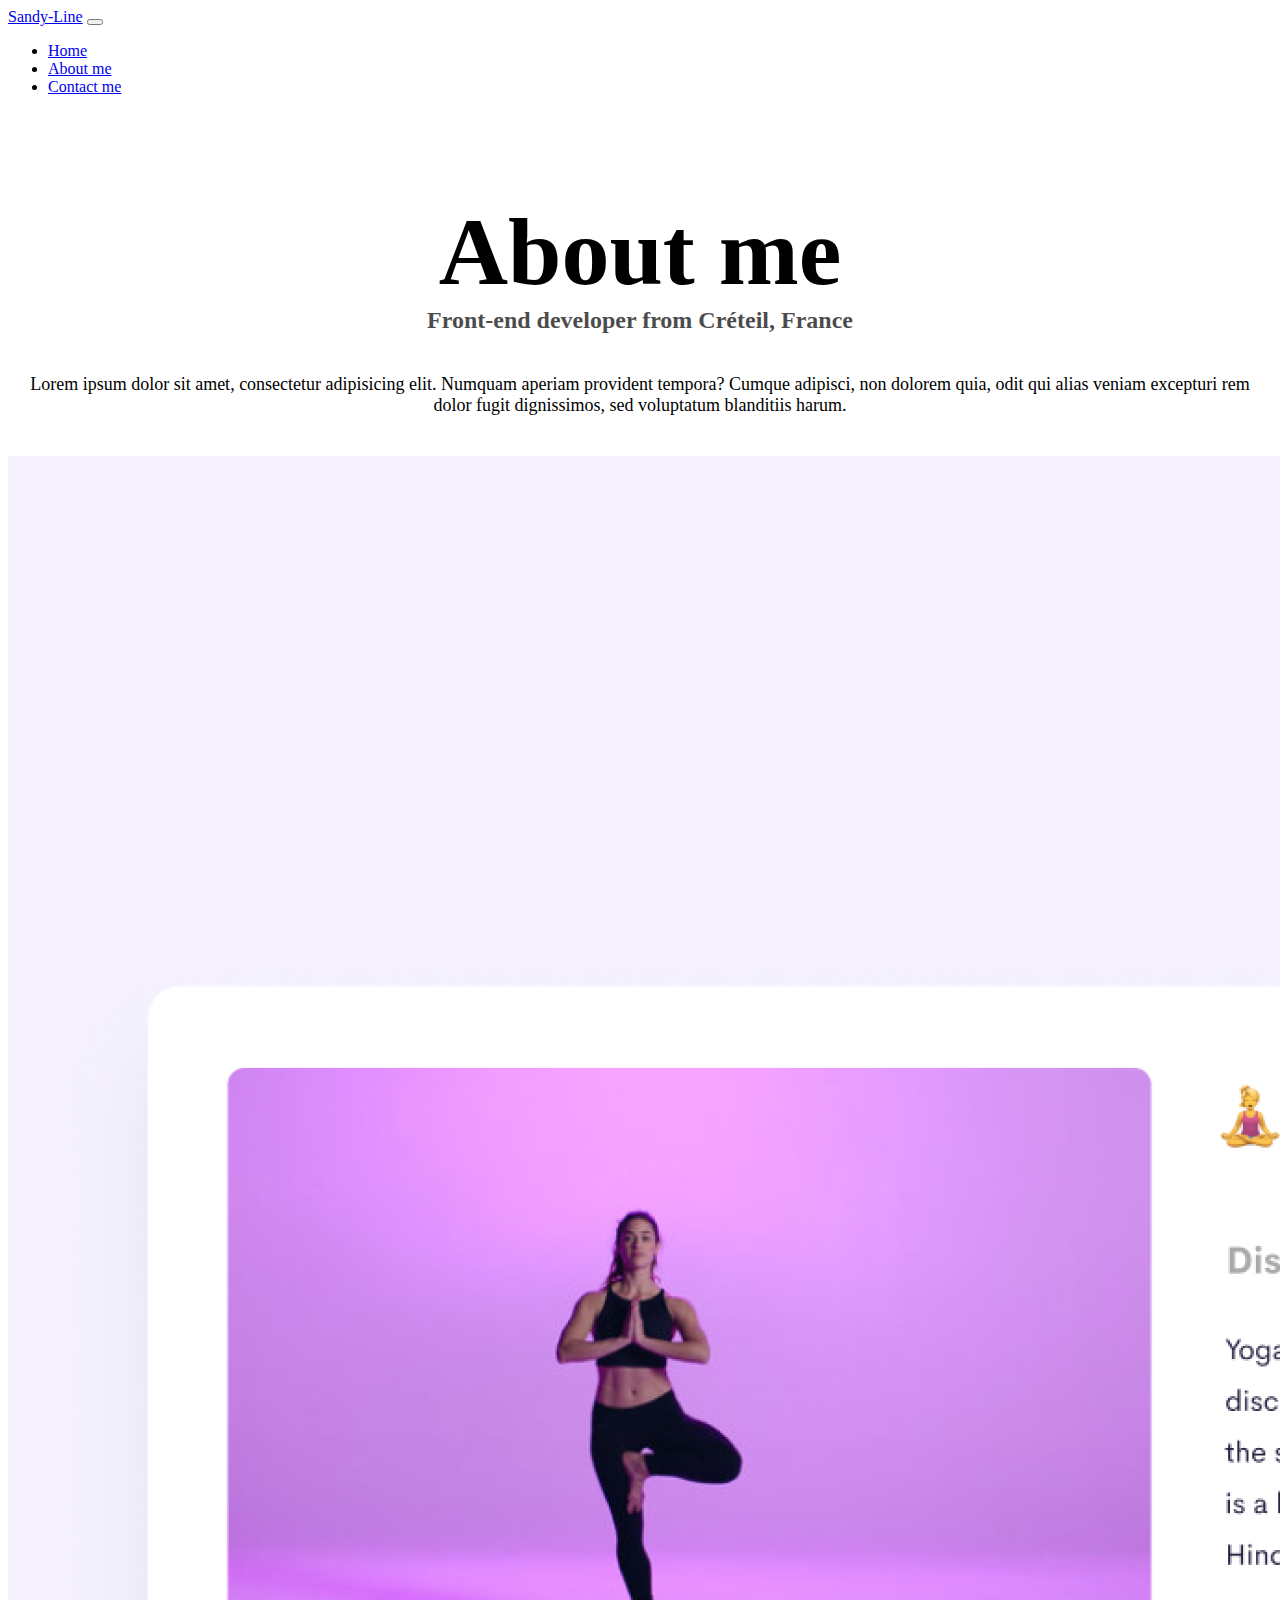
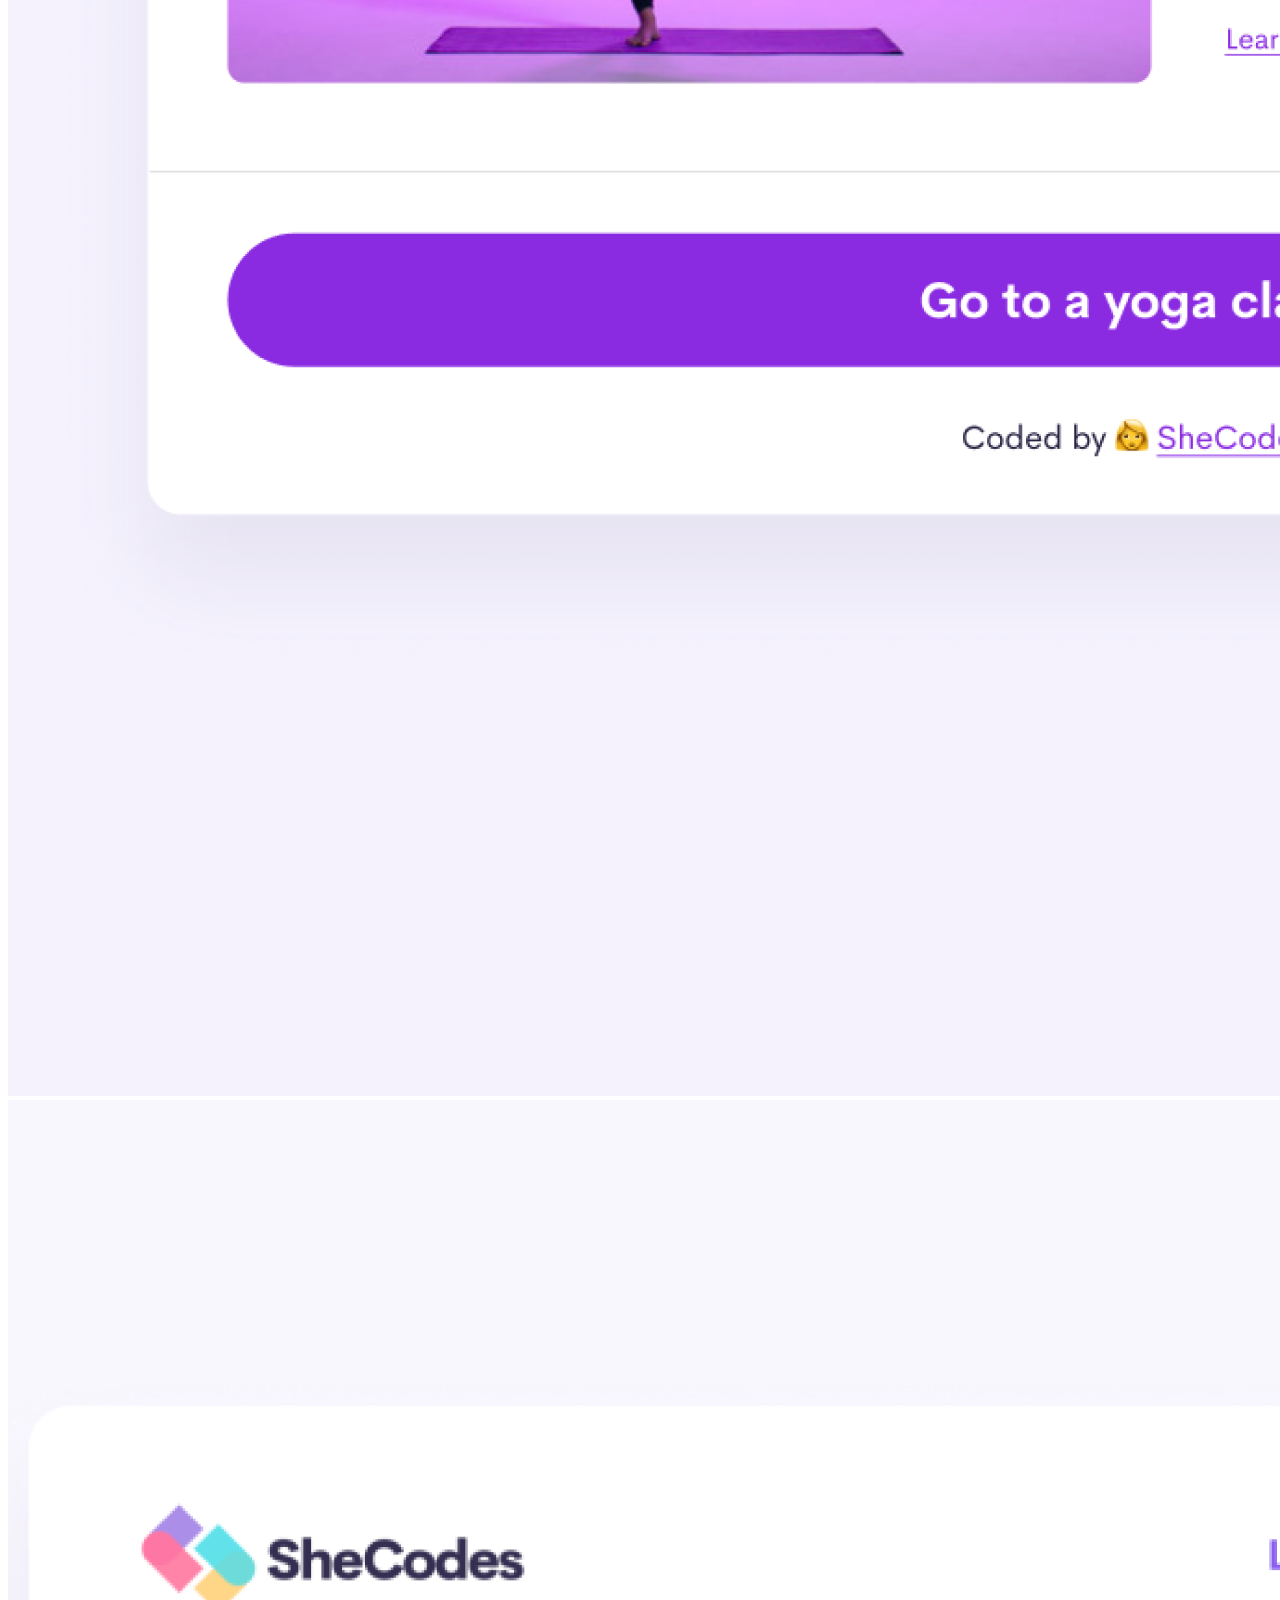
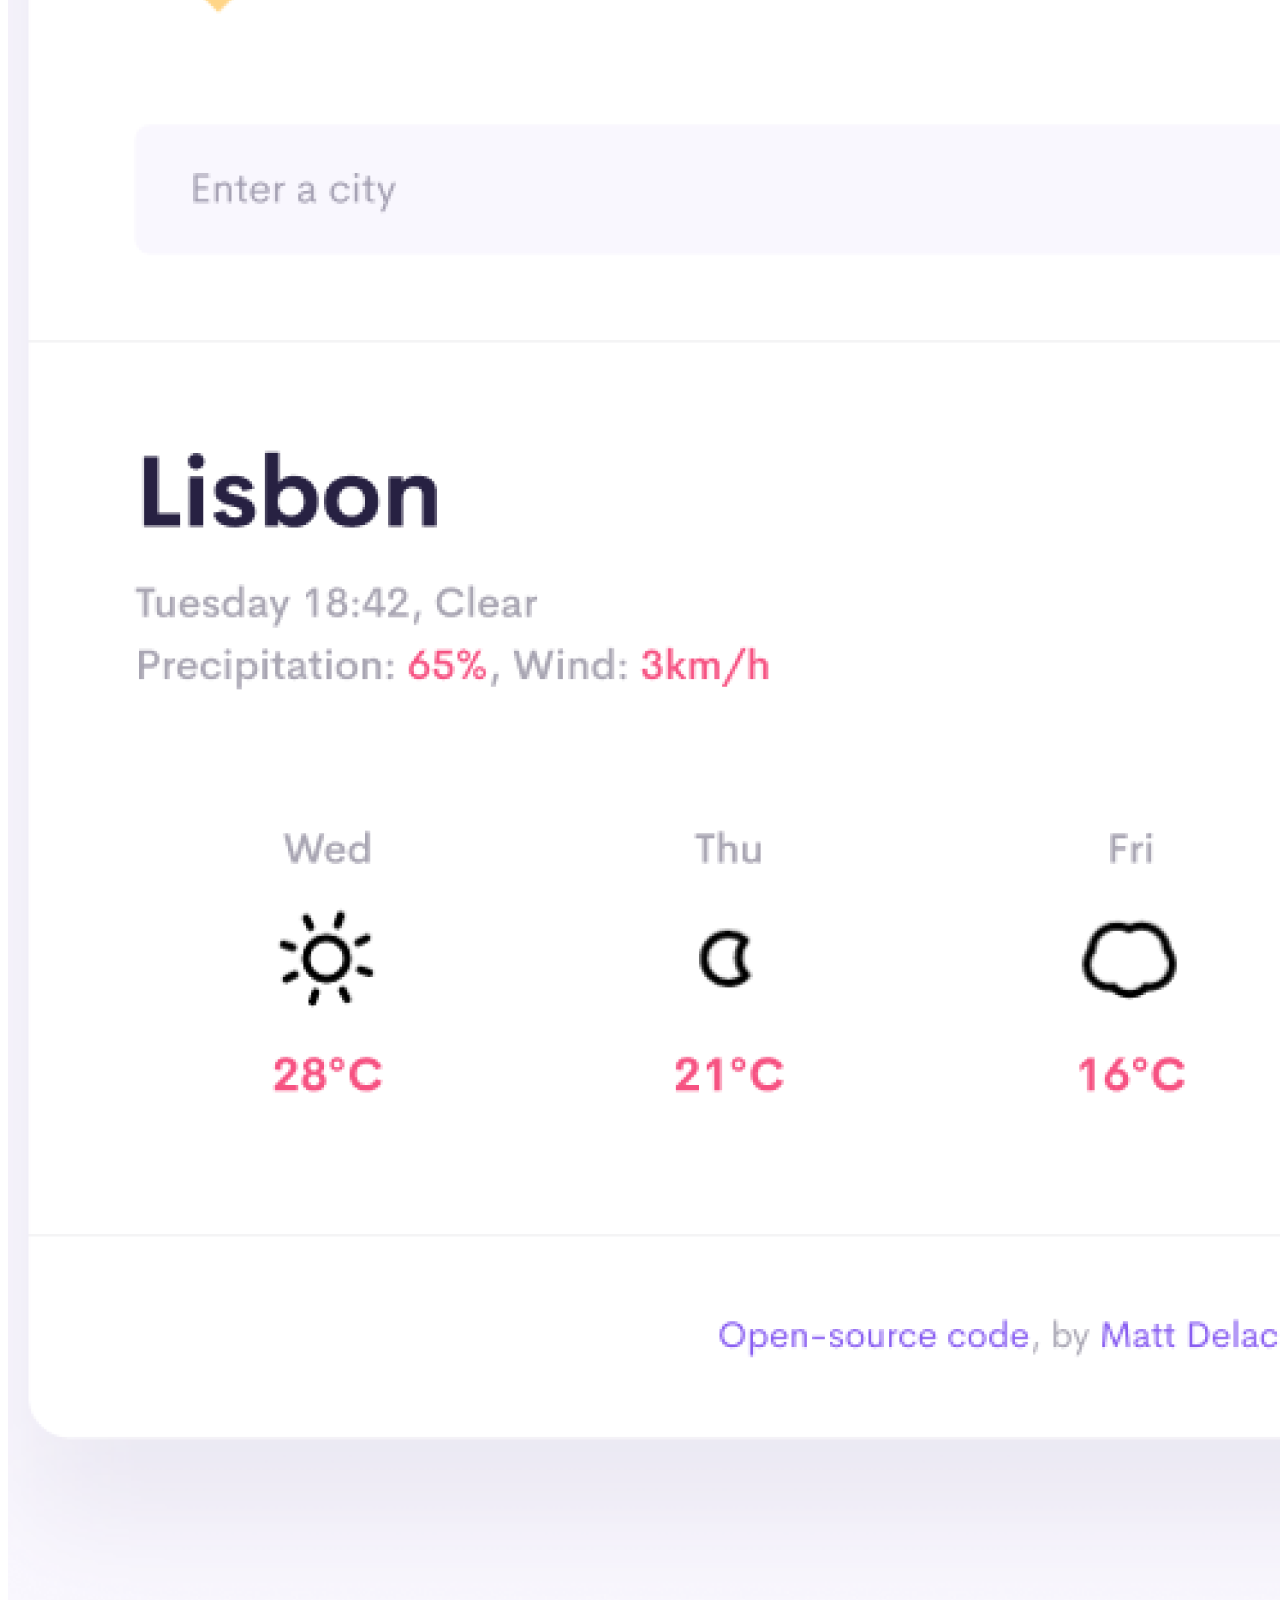
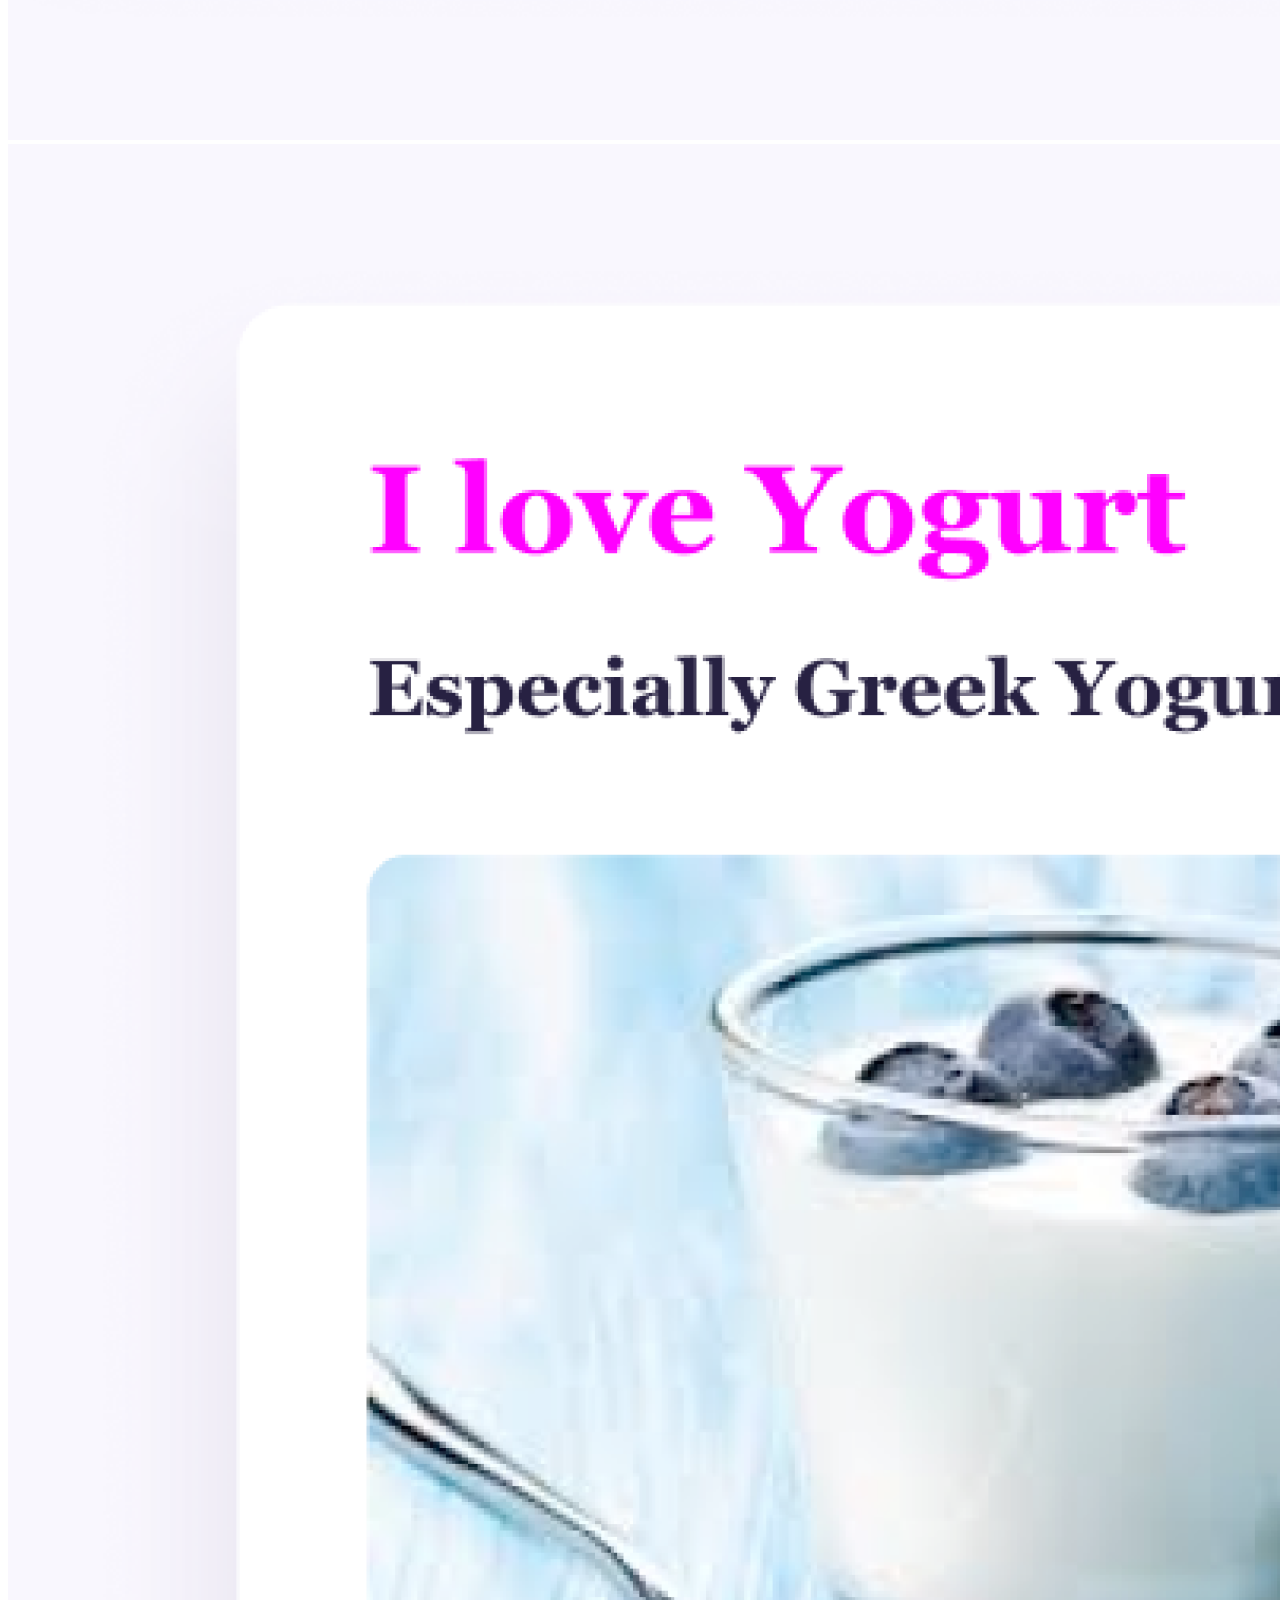
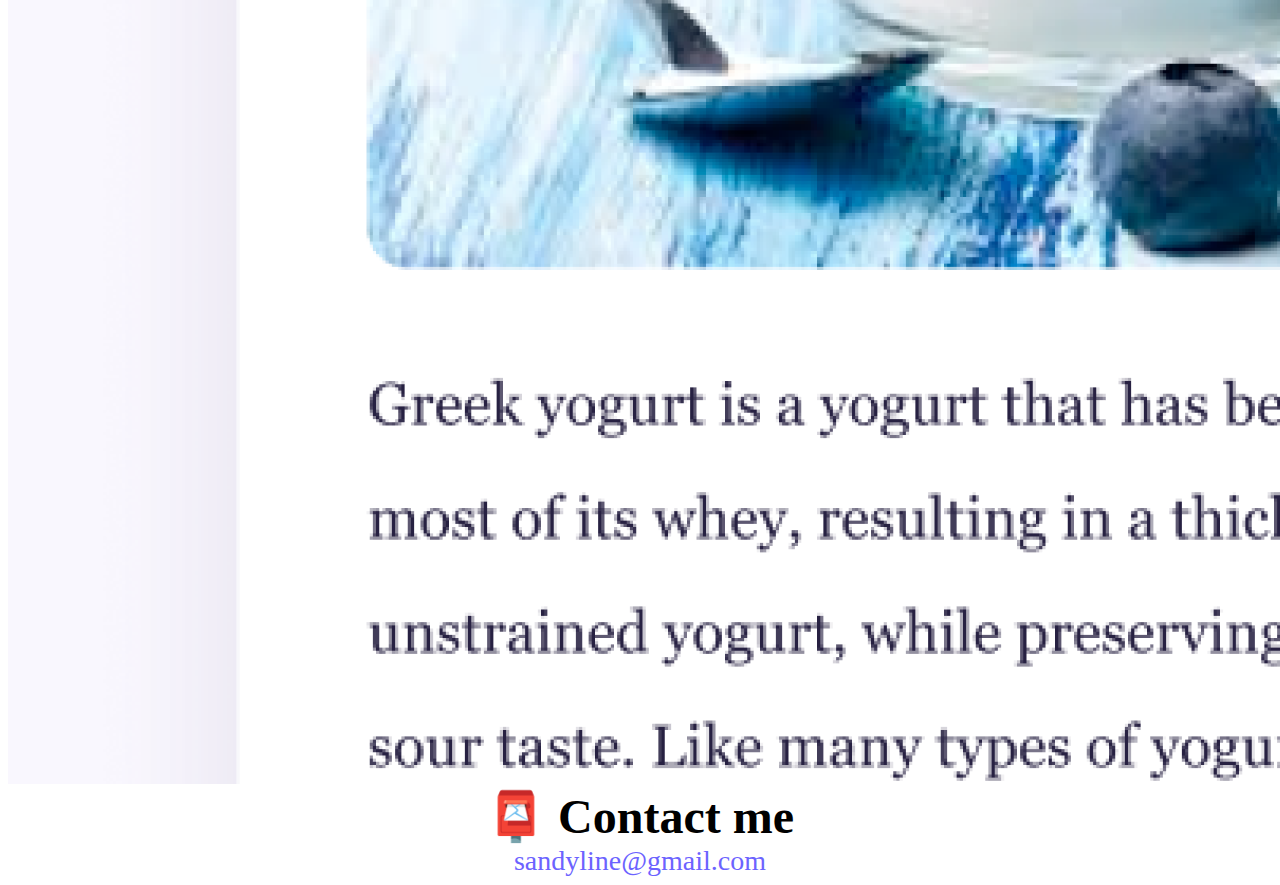
==== about.html @ 619870fd "Initial commit" ====
<!DOCTYPE html>
<html lang="en">
  <head>
    <meta charset="UTF-8" />
    <meta http-equiv="X-UA-Compatible" content="IE=edge" />
    <meta name="viewport" content="width=device-width, initial-scale=1.0" />
    <link
      href="https://cdn.jsdelivr.net/npm/bootstrap@5.2.0/dist/css/bootstrap.min.css"
      rel="stylesheet"
      integrity="sha384-gH2yIJqKdNHPEq0n4Mqa/HGKIhSkIHeL5AyhkYV8i59U5AR6csBvApHHNl/vI1Bx"
      crossorigin="anonymous"
    />
    <link rel="stylesheet" href="style.css" />
    <script
      src="https://cdn.jsdelivr.net/npm/bootstrap@5.2.0/dist/js/bootstrap.bundle.min.js"
      integrity="sha384-A3rJD856KowSb7dwlZdYEkO39Gagi7vIsF0jrRAoQmDKKtQBHUuLZ9AsSv4jD4Xa"
      crossorigin="anonymous"
    ></script>
    <title>About Me</title>
  </head>
  <body>
    <nav class="navbar fixed-top navbar-expand-lg bg-light">
      <div class="container-fluid">
        <a class="navbar-brand" href="#">Sandy-Line</a>
        <button
          class="navbar-toggler"
          type="button"
          data-bs-toggle="collapse"
          data-bs-target="#navbarNav"
          aria-controls="navbarNav"
          aria-expanded="false"
          aria-label="Toggle navigation"
        >
          <span class="navbar-toggler-icon"></span>
        </button>
        <div class="collapse navbar-collapse" id="navbarNav">
          <ul class="navbar-nav">
            <li class="nav-item">
              <a class="nav-link" aria-current="page" href="index.html">Home</a>
            </li>
            <li class="nav-item">
              <a class="nav-link active" href="about.html">About me</a>
            </li>
            <li class="nav-item">
              <a class="nav-link" href="about.html#contact">Contact me</a>
            </li>
          </ul>
        </div>
      </div>
    </nav>

    <h1 class="top-of-page">About me</h1>
    <h3>Front-end developer from Créteil, France</h3>
    <div class="about-paragraphs">
      <p>
        Lorem ipsum dolor sit amet, consectetur adipisicing elit. Numquam
        aperiam provident tempora? Cumque adipisci, non dolorem quia, odit qui
        alias veniam excepturi rem dolor fugit dignissimos, sed voluptatum
        blanditiis harum.
      </p>
    </div>
    <div class="container">
      <div class="row">
        <div class="col-md-4">
          <img
            src="images/yoga.png"
            alt="yoga website"
            class="img-fluid p-2 shadow rounded"
          />
        </div>

        <div class="col-md-4">
          <img
            src="images/weather.png"
            alt="weather webiste"
            class="img-fluid p-2 shadow rounded"
          />
        </div>

        <div class="col-md-4">
          <img
            src="images/yogurt.png"
            alt="yogurt lover website"
            class="img-fluid p-2 shadow rounded"
          />
        </div>
      </div>
    </div>
    <div id="contact" class="mt-5">
      <h2>📮 Contact me</h2>
      <a href="mailto:[email]" class="email-link"> sandyline@gmail.com </a>
    </div>
  </body>
</html>
---- style.css ----
:root {
  --primary-color: #6c63ff;
  --secondary-color: #f5f2fe;
  --box-shadow: 0 5px 10px rgba(0, 0, 0, 0.3);
}

h1,
h2,
h3 {
  text-align: center;
  margin: 0;
}

h1 {
  font-size: 96px;
}

h2 {
  font-size: 48px;
}

h3 {
  font-size: 24px;
  opacity: 0.7;
}

.top-of-page {
  margin-top: 100px !important;
}

.homepage-div p {
  background: var(--secondary-color);
  padding: 20px;
  border-radius: 4px;
  font-size: 18px;
  line-height: 1.5;
  text-align: start;
  text-align: justify;
  background: none;
  padding-right: 20px;
}

.navigation-links {
  display: flex;
  margin-top: 40px;
  justify-content: center;
}

.navigation-links a {
  margin: 20px;
  border-radius: 4px;
  padding: 20px 15px;
  text-decoration: none;
  text-transform: capitalize;
}

.contact-link {
  background: var(--primary-color);
  box-shadow: var(--box-shadow);
  color: white;
}

.about-link {
  color: var(--primary-color);
  border: 1px solid var(--primary-color);
}

.homepage-link {
  color: var(--primary-color);
  text-align: center;
  display: block;
}

.about-paragraphs {
  display: flex;
  margin: 30px 0;
}

.about-paragraphs p {
  margin: 10px;
  text-align: center;
  font-size: 18px;
}

.email-link {
  display: flex;
  justify-content: center;
  color: var(--primary-color);
  font-size: 28px;
  text-decoration: none;
}

.email-link:hover {
  text-decoration: underline;
}

.homepage-div h2 {
  text-align: start;
}

.launch-link {
  margin: 20px;
  border-radius: 4px;
  padding: 20px 15px;
  text-decoration: none;
}
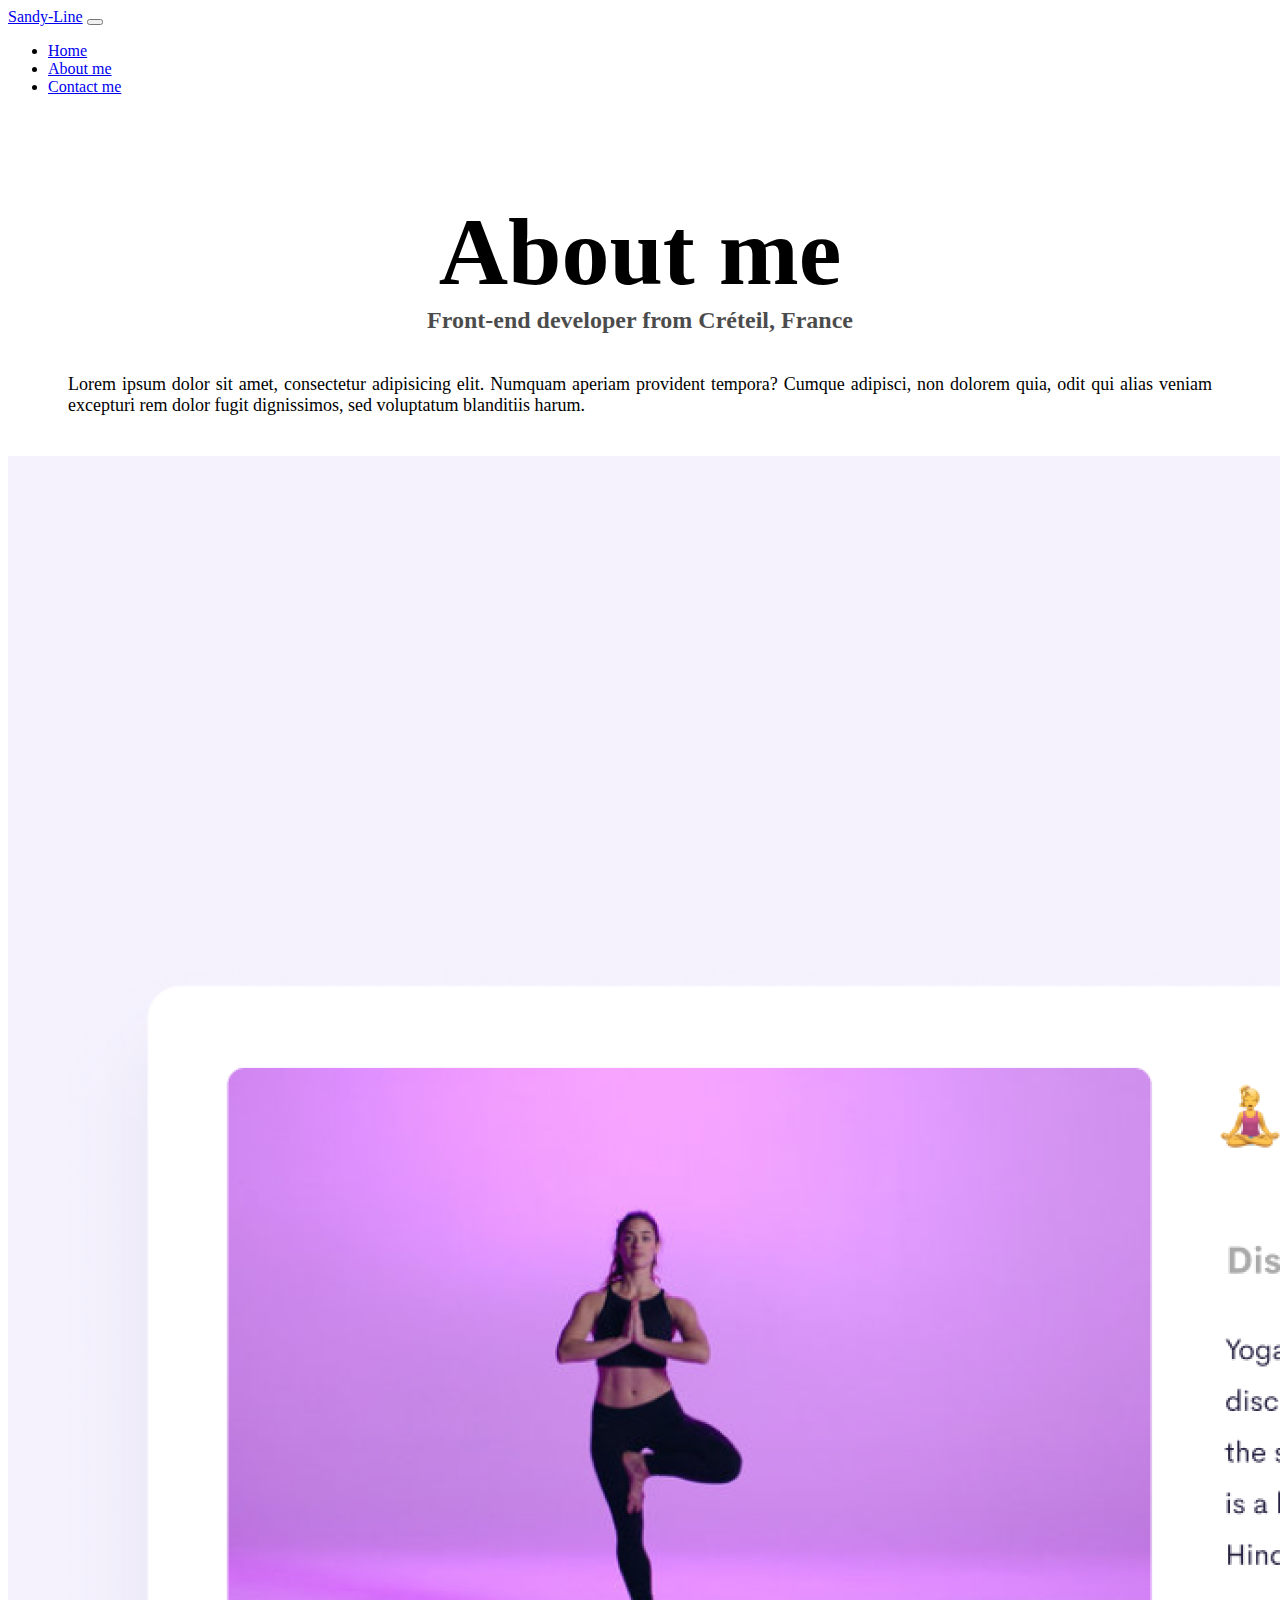
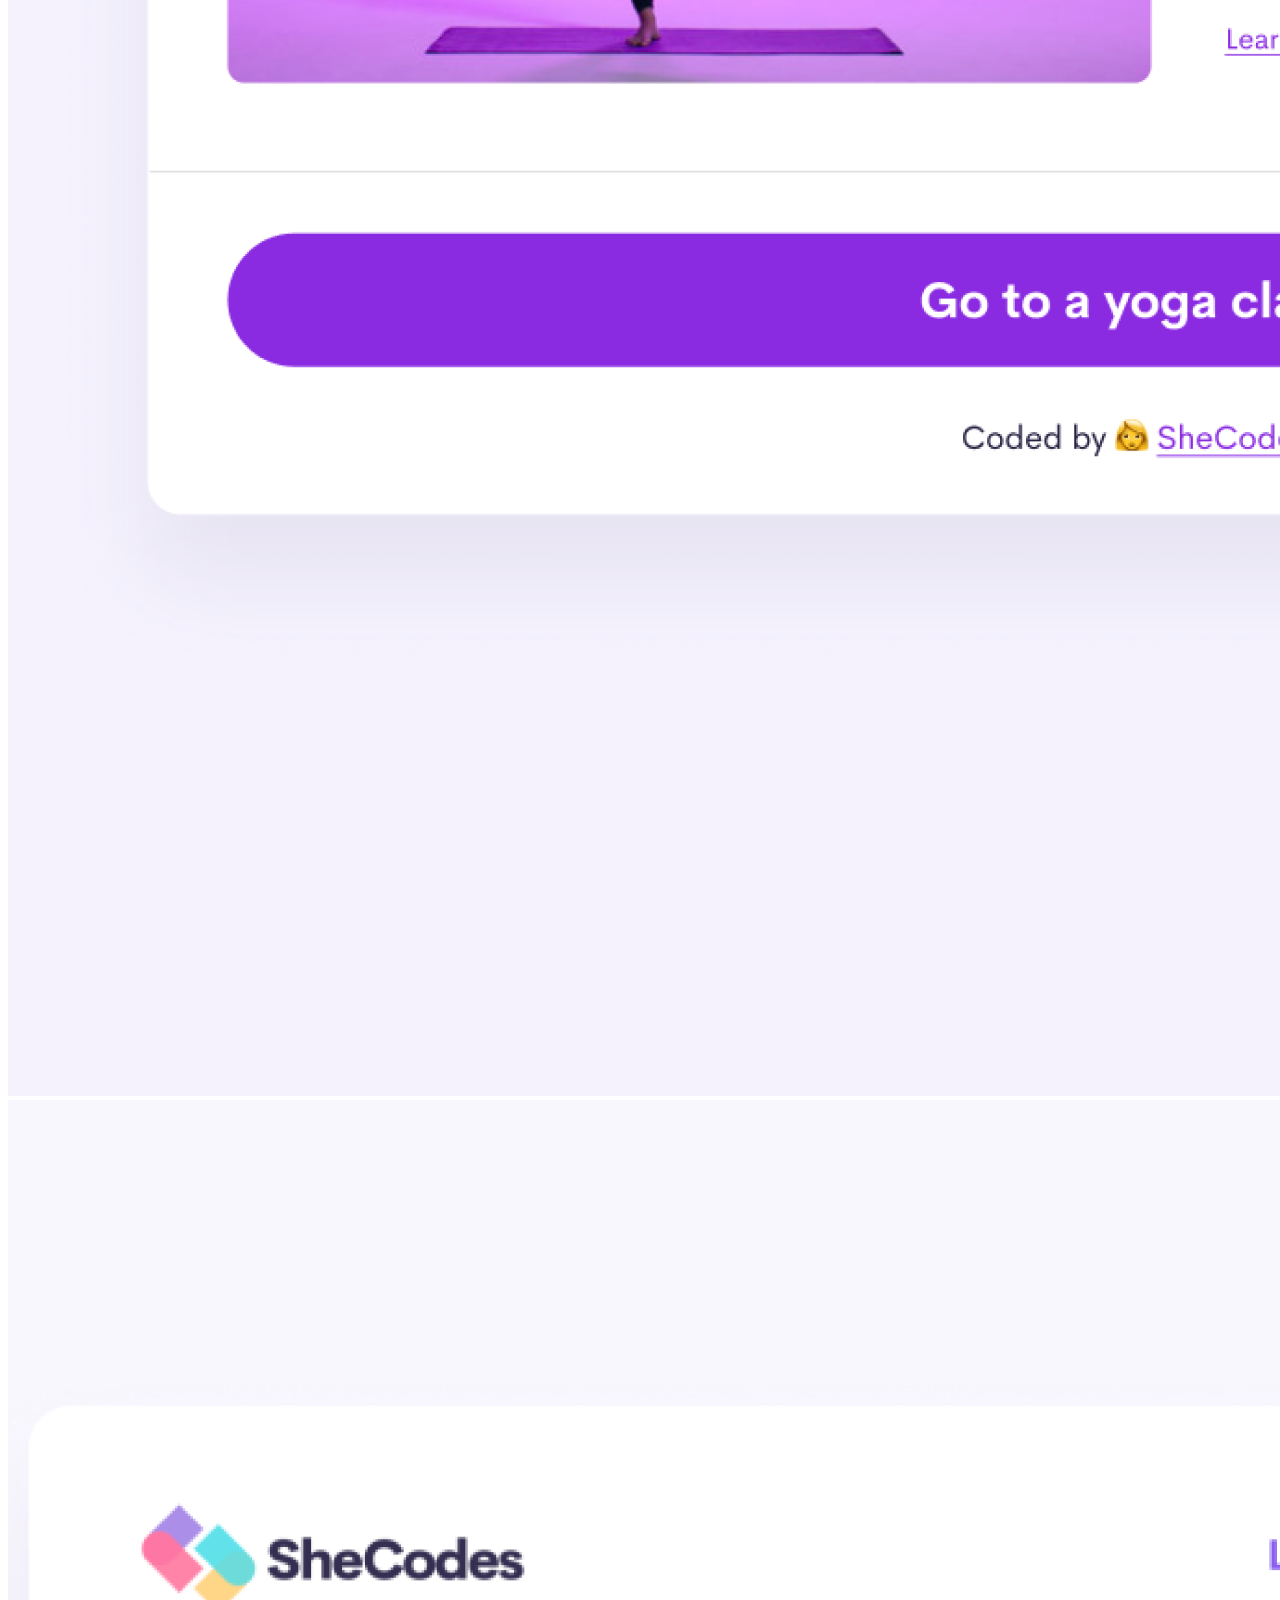
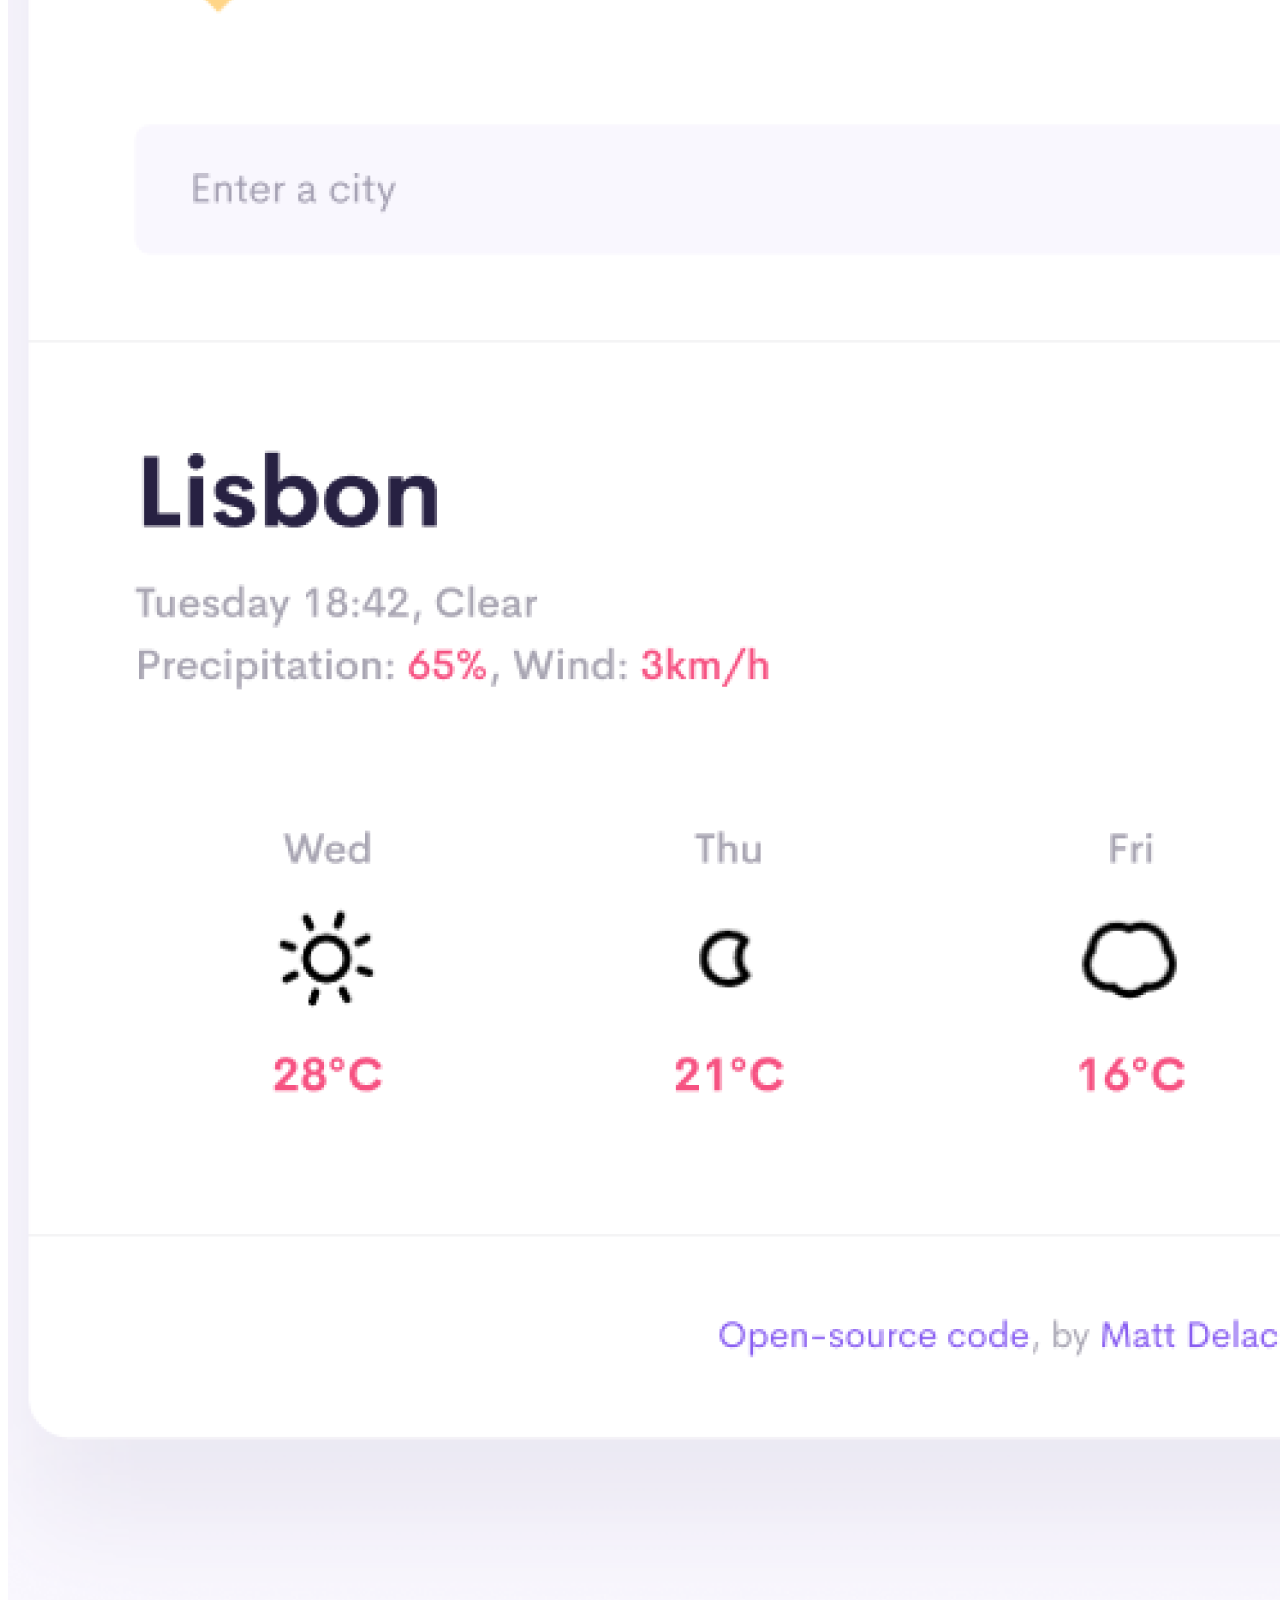
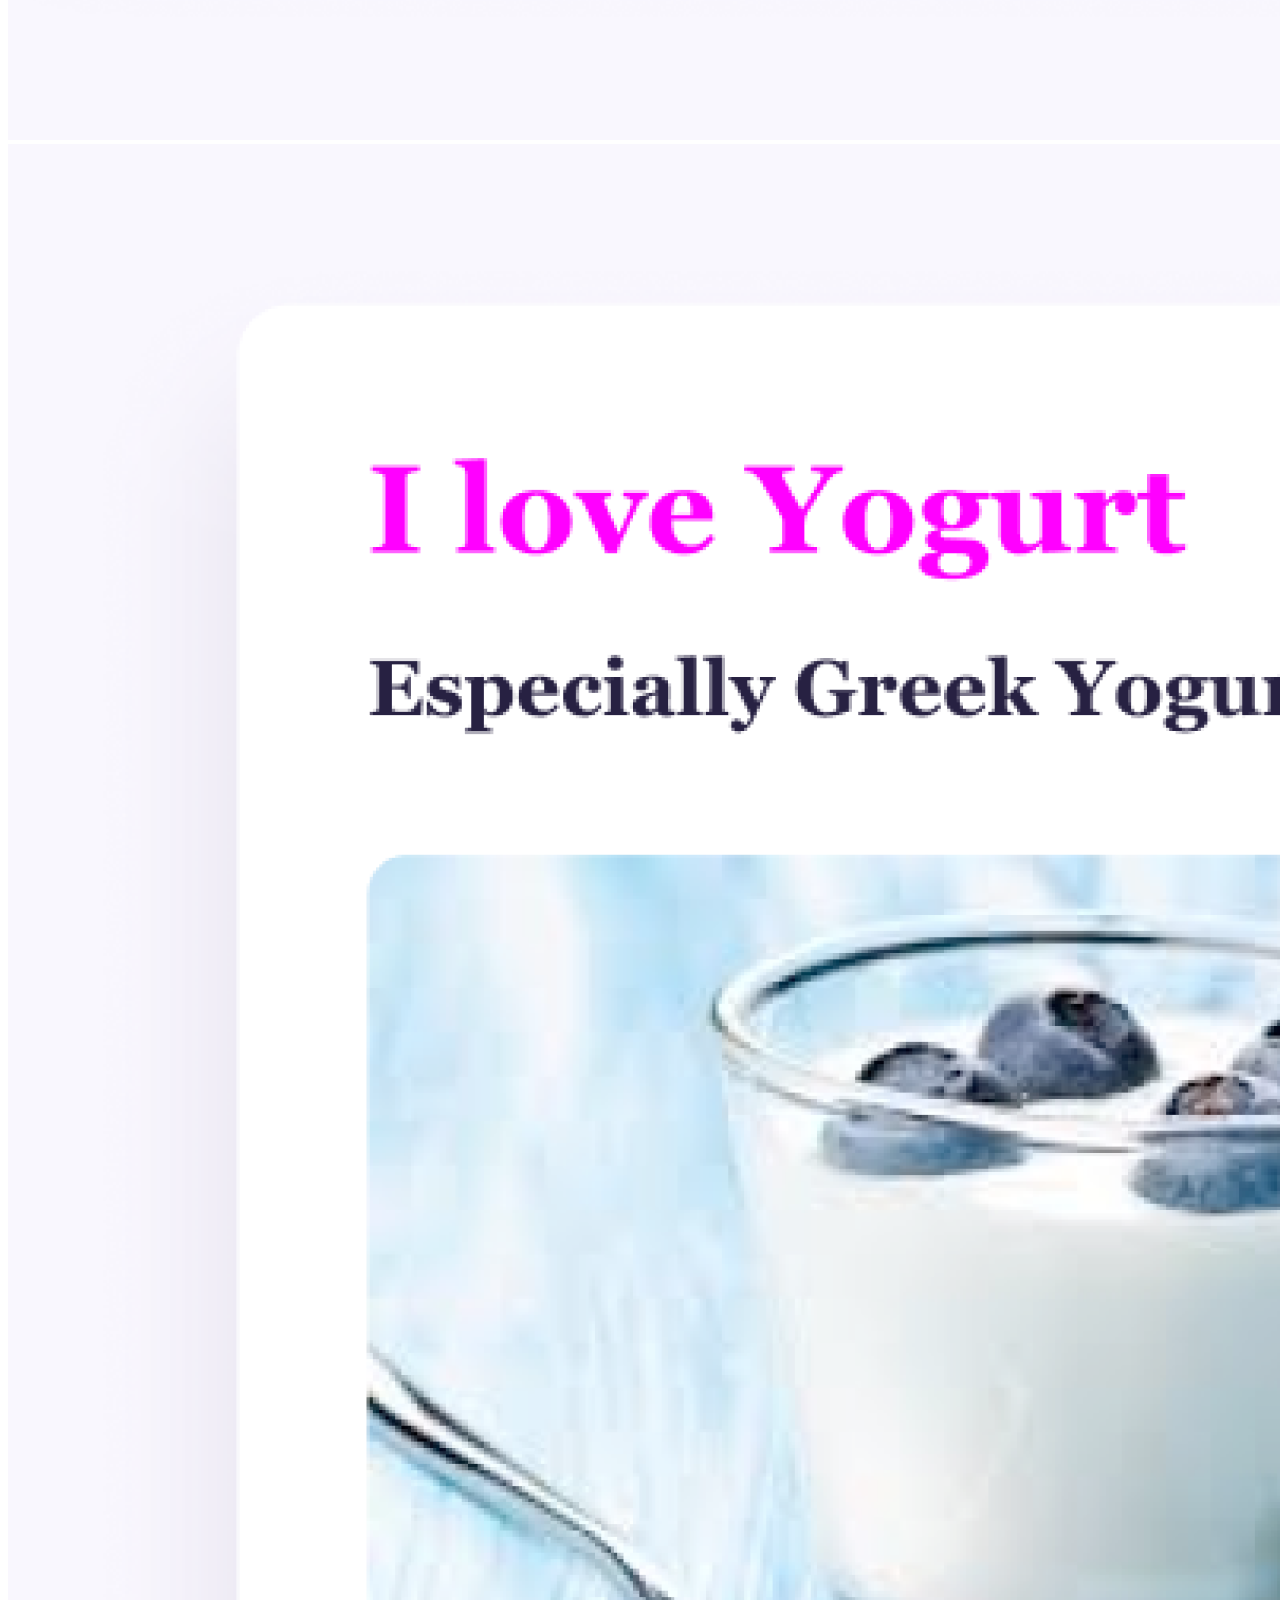
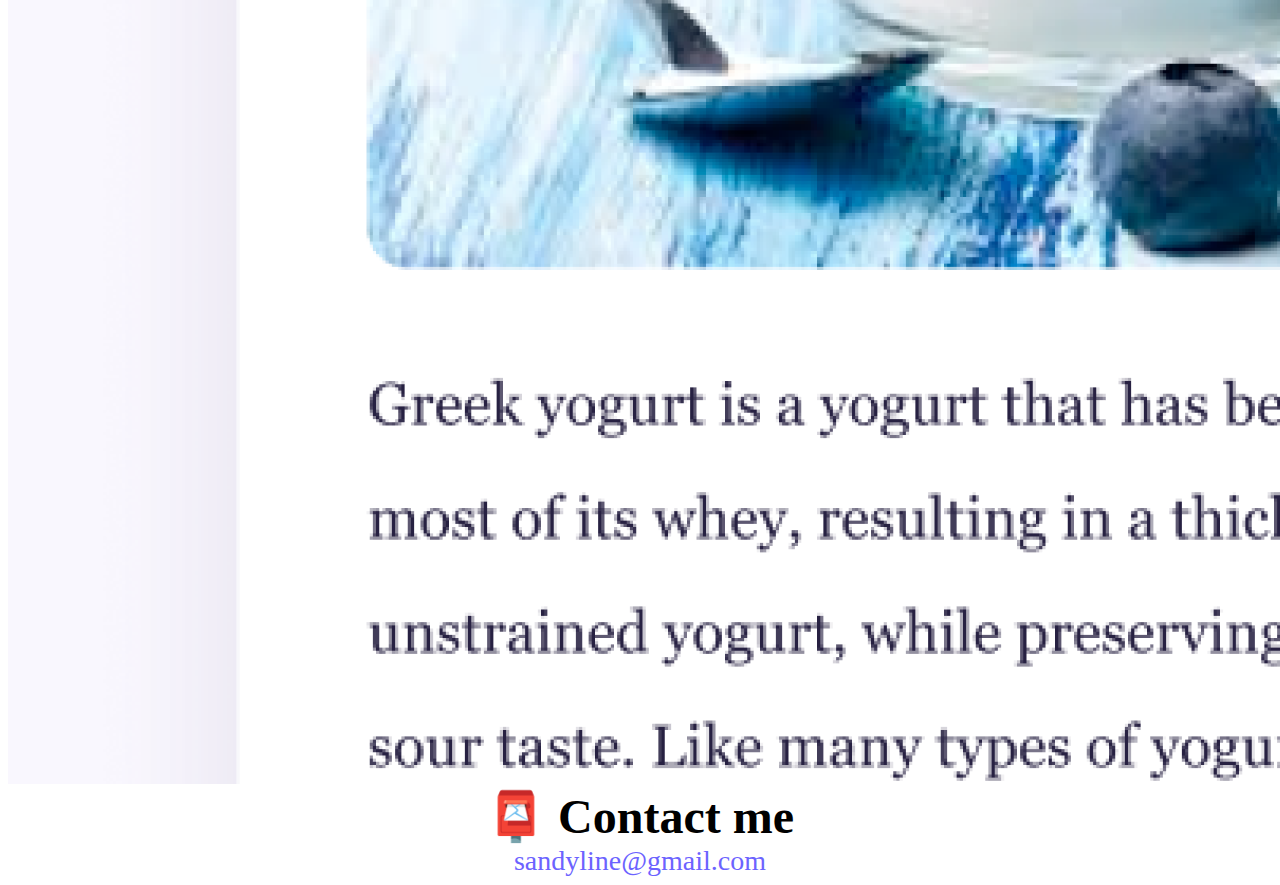
==== commit a9330a5e: "made the website responsive and SEO friendly" ====
--- a/about.html
+++ b/about.html
@@ -3,6 +3,7 @@
   <head>
     <meta charset="UTF-8" />
     <meta http-equiv="X-UA-Compatible" content="IE=edge" />
+    <meta name="description" content="About me page made by Sandy-Line" />
     <meta name="viewport" content="width=device-width, initial-scale=1.0" />
     <link
       href="https://cdn.jsdelivr.net/npm/bootstrap@5.2.0/dist/css/bootstrap.min.css"
@@ -16,7 +17,7 @@
       integrity="sha384-A3rJD856KowSb7dwlZdYEkO39Gagi7vIsF0jrRAoQmDKKtQBHUuLZ9AsSv4jD4Xa"
       crossorigin="anonymous"
     ></script>
-    <title>About Me</title>
+    <title>About Sandy-Line - Front-end developer</title>
   </head>
   <body>
     <nav class="navbar fixed-top navbar-expand-lg bg-light">
@@ -36,13 +37,13 @@
         <div class="collapse navbar-collapse" id="navbarNav">
           <ul class="navbar-nav">
             <li class="nav-item">
-              <a class="nav-link" aria-current="page" href="index.html">Home</a>
+              <a class="nav-link" aria-current="page" href="/">Home</a>
             </li>
             <li class="nav-item">
-              <a class="nav-link active" href="about.html">About me</a>
+              <a class="nav-link active" href="/about.html">About me</a>
             </li>
             <li class="nav-item">
-              <a class="nav-link" href="about.html#contact">Contact me</a>
+              <a class="nav-link" href="/about.html#contact">Contact me</a>
             </li>
           </ul>
         </div>
@@ -50,7 +51,7 @@
     </nav>
 
     <h1 class="top-of-page">About me</h1>
-    <h3>Front-end developer from Créteil, France</h3>
+    <h3 class="pe-2">Front-end developer from Créteil, France</h3>
     <div class="about-paragraphs">
       <p>
         Lorem ipsum dolor sit amet, consectetur adipisicing elit. Numquam
@@ -88,7 +89,9 @@
     </div>
     <div id="contact" class="mt-5">
       <h2>📮 Contact me</h2>
-      <a href="mailto:[email]" class="email-link"> sandyline@gmail.com </a>
+      <a href="mailto:[email]" class="email-link" title="Contact Me">
+        sandyline@gmail.com
+      </a>
     </div>
   </body>
 </html>
--- a/style.css
+++ b/style.css
@@ -80,6 +80,8 @@
   margin: 10px;
   text-align: center;
   font-size: 18px;
+  text-align: justify;
+  padding: 0 50px;
 }
 
 .email-link {
@@ -104,3 +106,47 @@
   padding: 20px 15px;
   text-decoration: none;
 }
+
+@media (max-width: 576px) {
+  h1 {
+    font-size: 46px;
+  }
+
+  h2 {
+    font-size: 26px;
+  }
+
+  h3 {
+    font-size: 20px;
+  }
+
+  .navigation-links {
+    margin-top: 20px;
+  }
+
+  .homepage-div {
+    display: flex;
+    flex-direction: column;
+    justify-content: center;
+    text-align: center;
+  }
+
+  .homepage-div p {
+    line-height: normal;
+    padding: 20px;
+    border-radius: 4px;
+    font-size: 16px;
+    margin: 0;
+  }
+
+  .homepage-div h2 {
+    text-align: center;
+  }
+
+  .launch-link {
+    margin: 5px;
+    border-radius: 4px;
+    padding: 20px;
+    text-decoration: none;
+  }
+}
